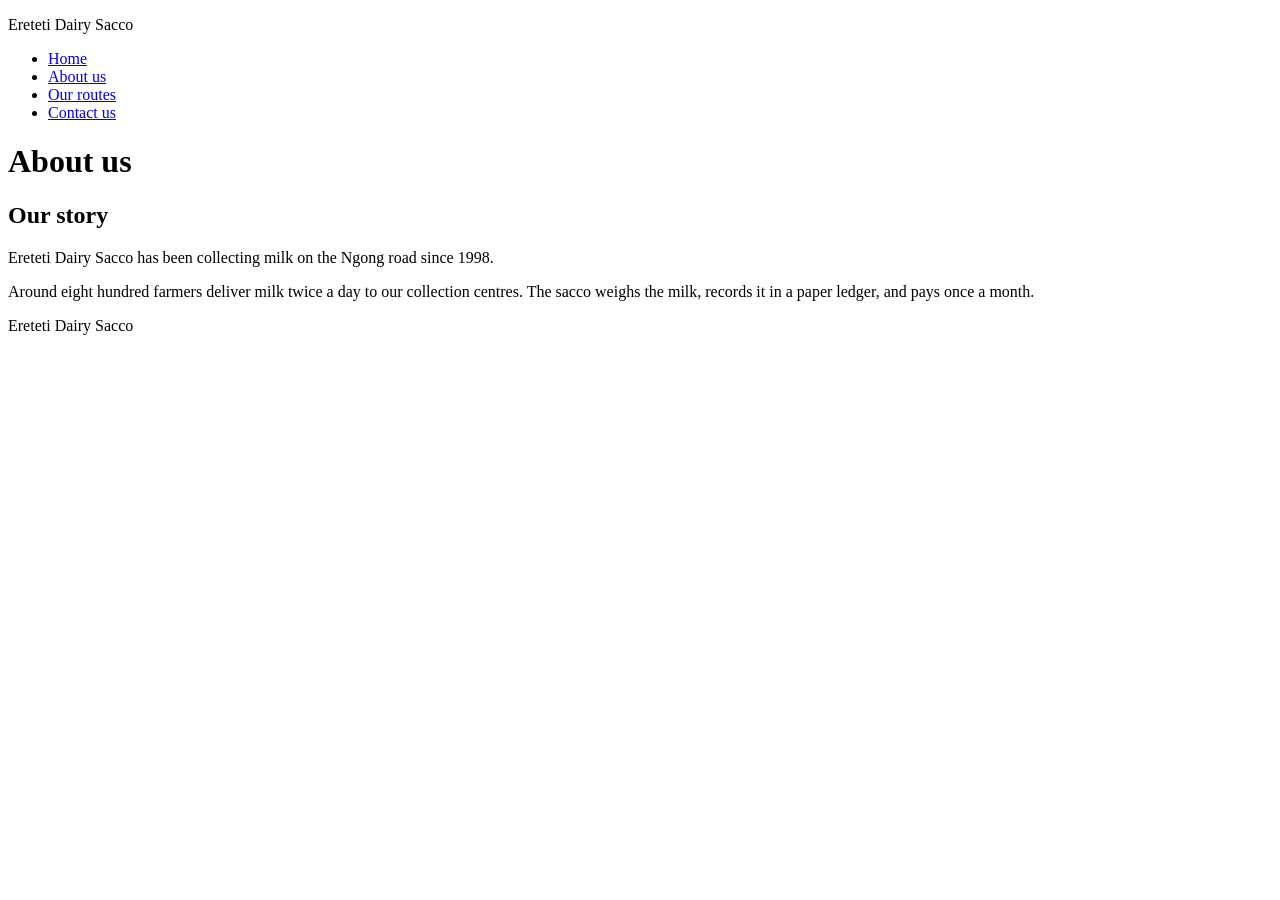
==== about.html @ 96ddd138 "Week 2 - the four pages, all validating" ====
<!DOCTYPE html>
<html lang="en">
<head>
  <meta charset="utf-8">
  <title>About us -Ereteti Dairy Sacco</title>
</head>
<body>
<header>
  <p>Ereteti Dairy Sacco</p>
</header>
<nav>
  <ul>
    <li><a href="index.html">Home</a></li>
    <li><a href="about.html">About us</a></li>
    <li><a href="routes.html">Our routes</a></li>
    <li><a href="contact.html">Contact us</a></li>
  </ul>
</nav>
<main>
  <h1>About us</h1>
  <section>
    <h2>Our story</h2>
    <p>Ereteti Dairy Sacco has been collecting milk on the Ngong road since 1998.</p>
    <p>Around eight hundred farmers deliver milk twice a day to our collection centres. The sacco weighs the milk, records it in a paper ledger, and pays once a month.</p>
    </section>
</main>
<footer>
    <p>Ereteti Dairy Sacco</p>
  </footer>
</body>
</html>
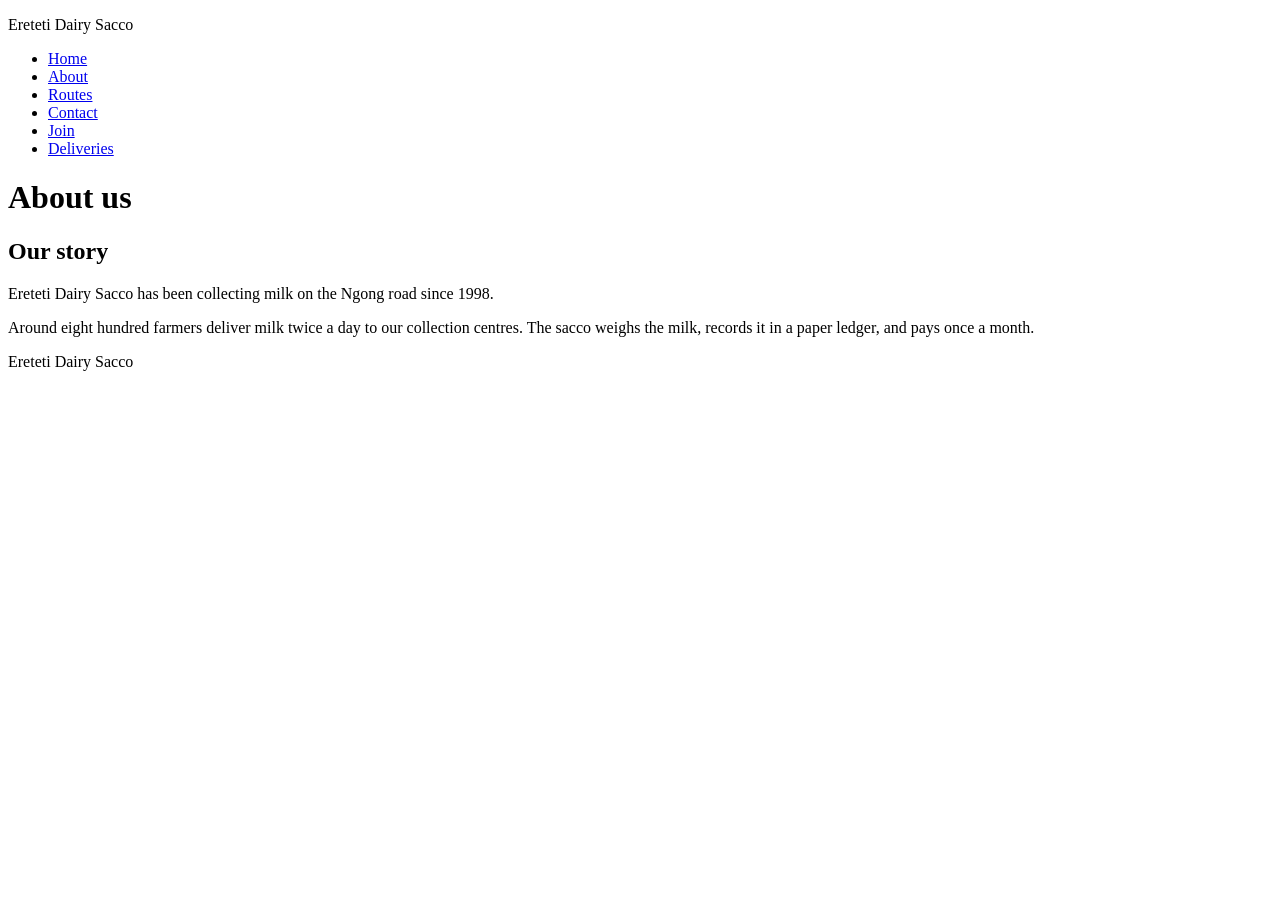
==== commit 93c0c1b3: "Week 3 — the register form and the deliveries table" ====
--- a/about.html
+++ b/about.html
@@ -11,9 +11,11 @@
 <nav>
   <ul>
     <li><a href="index.html">Home</a></li>
-    <li><a href="about.html">About us</a></li>
-    <li><a href="routes.html">Our routes</a></li>
-    <li><a href="contact.html">Contact us</a></li>
+    <li><a href="about.html">About</a></li>
+    <li><a href="routes.html">Routes</a></li>
+    <li><a href="contact.html">Contact</a></li>
+     <li><a href="register.html">Join</a></li>
+    <li><a href="deliveries.html">Deliveries</a></li>
   </ul>
 </nav>
 <main>
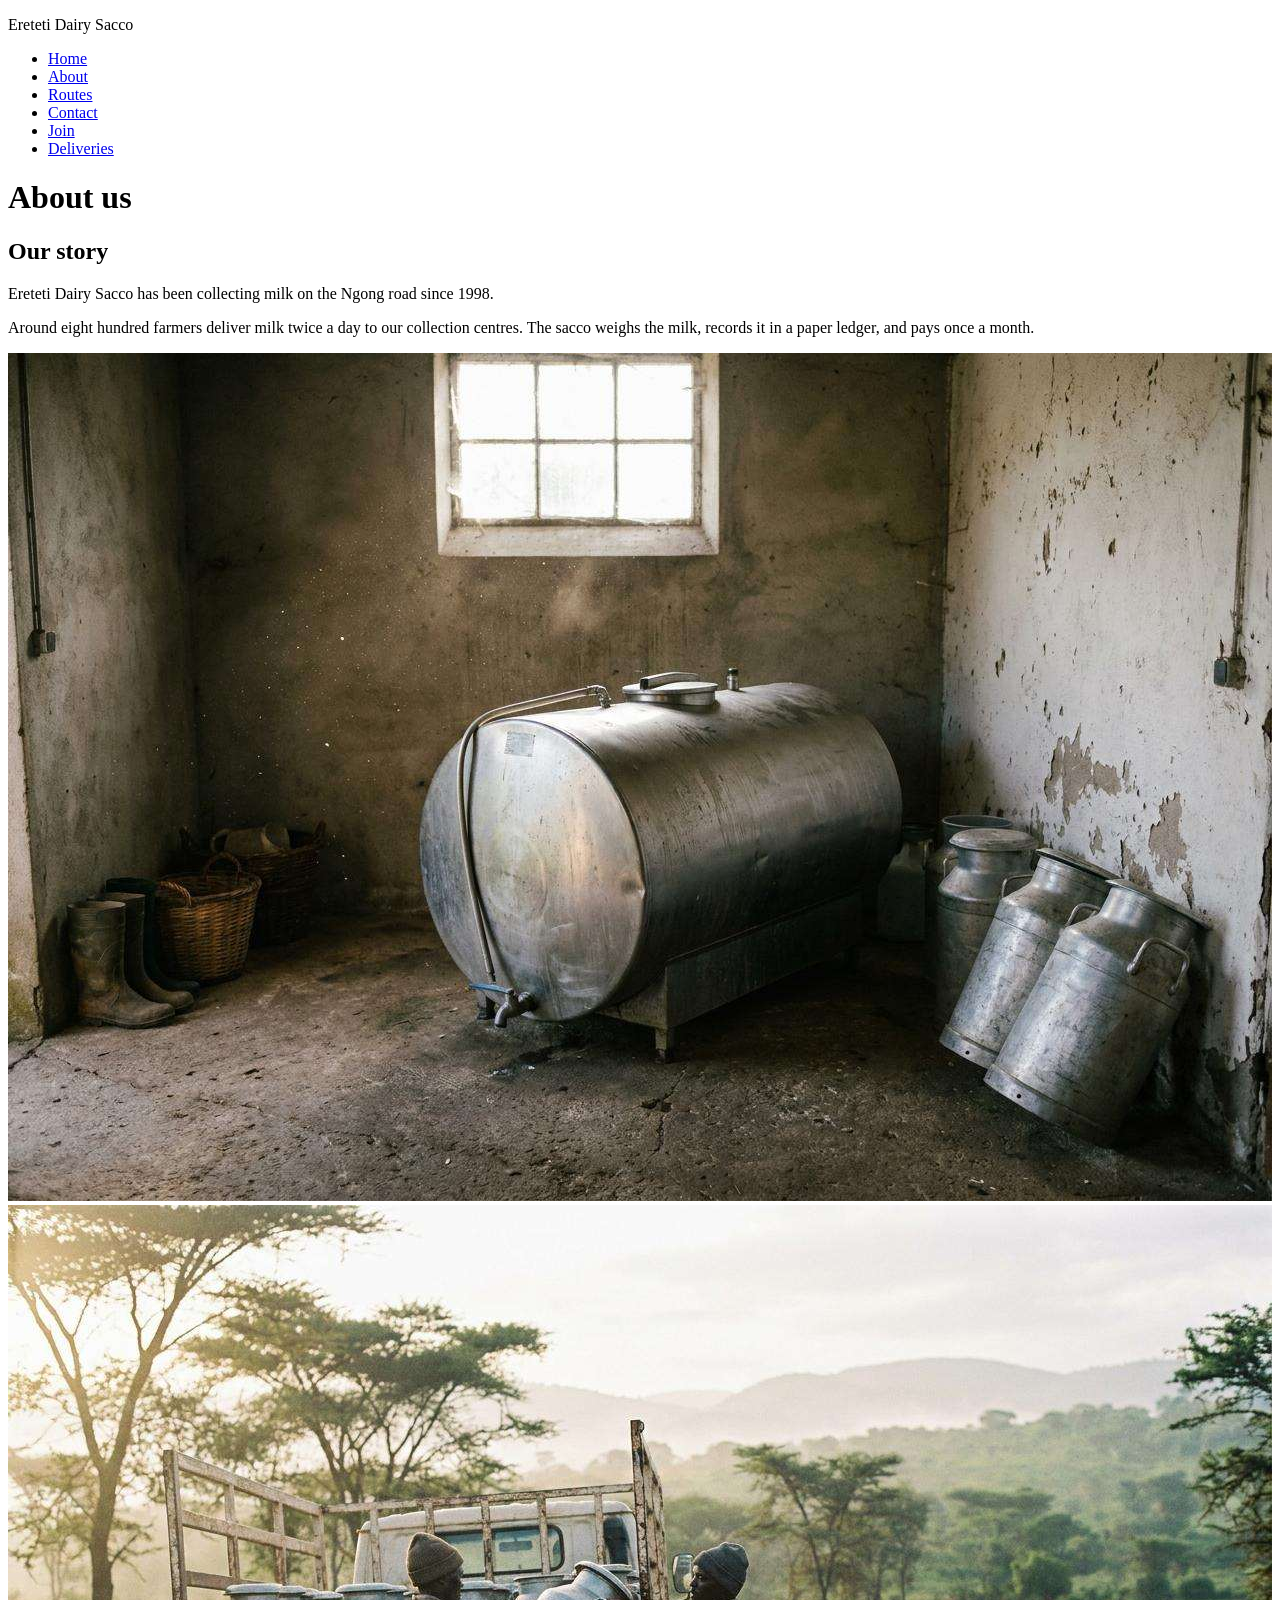
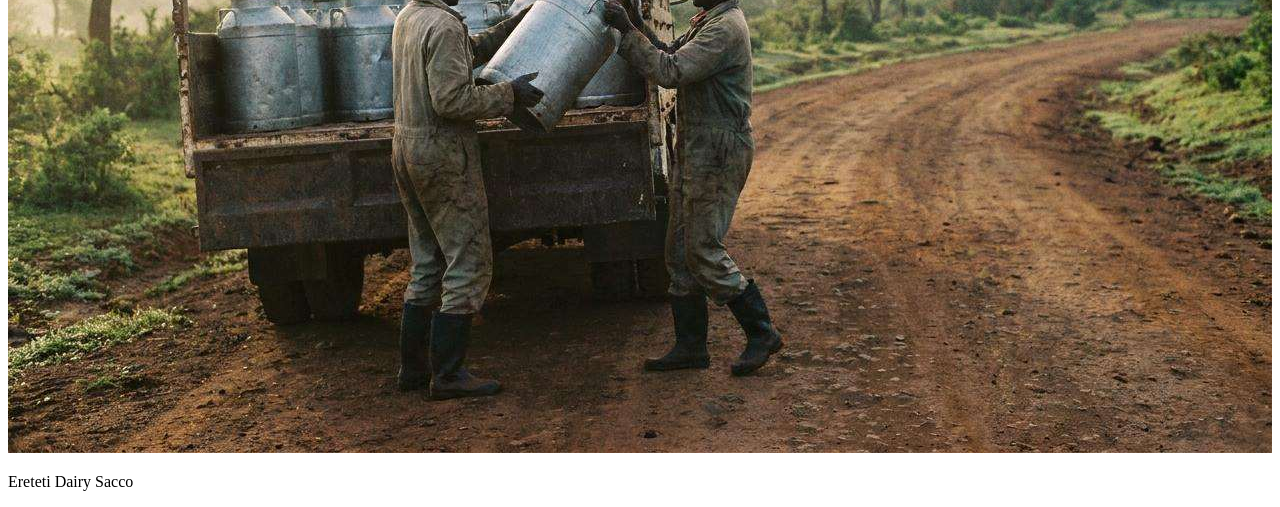
==== commit 270bc1d5: "Week 2 photos - add images to index and about" ====
--- a/about.html
+++ b/about.html
@@ -25,9 +25,12 @@
     <p>Ereteti Dairy Sacco has been collecting milk on the Ngong road since 1998.</p>
     <p>Around eight hundred farmers deliver milk twice a day to our collection centres. The sacco weighs the milk, records it in a paper ledger, and pays once a month.</p>
     </section>
+    <img src="img/first-cooler.jpg" alt="The first cooler, still in use at the Kiserian centre">
+    <img src="img/collection-lorry.jpg" alt="Churns loaded onto the lorry on the Ngong road at sunrise">
+
 </main>
 <footer>
     <p>Ereteti Dairy Sacco</p>
   </footer>
 </body>
-</html>+</html>
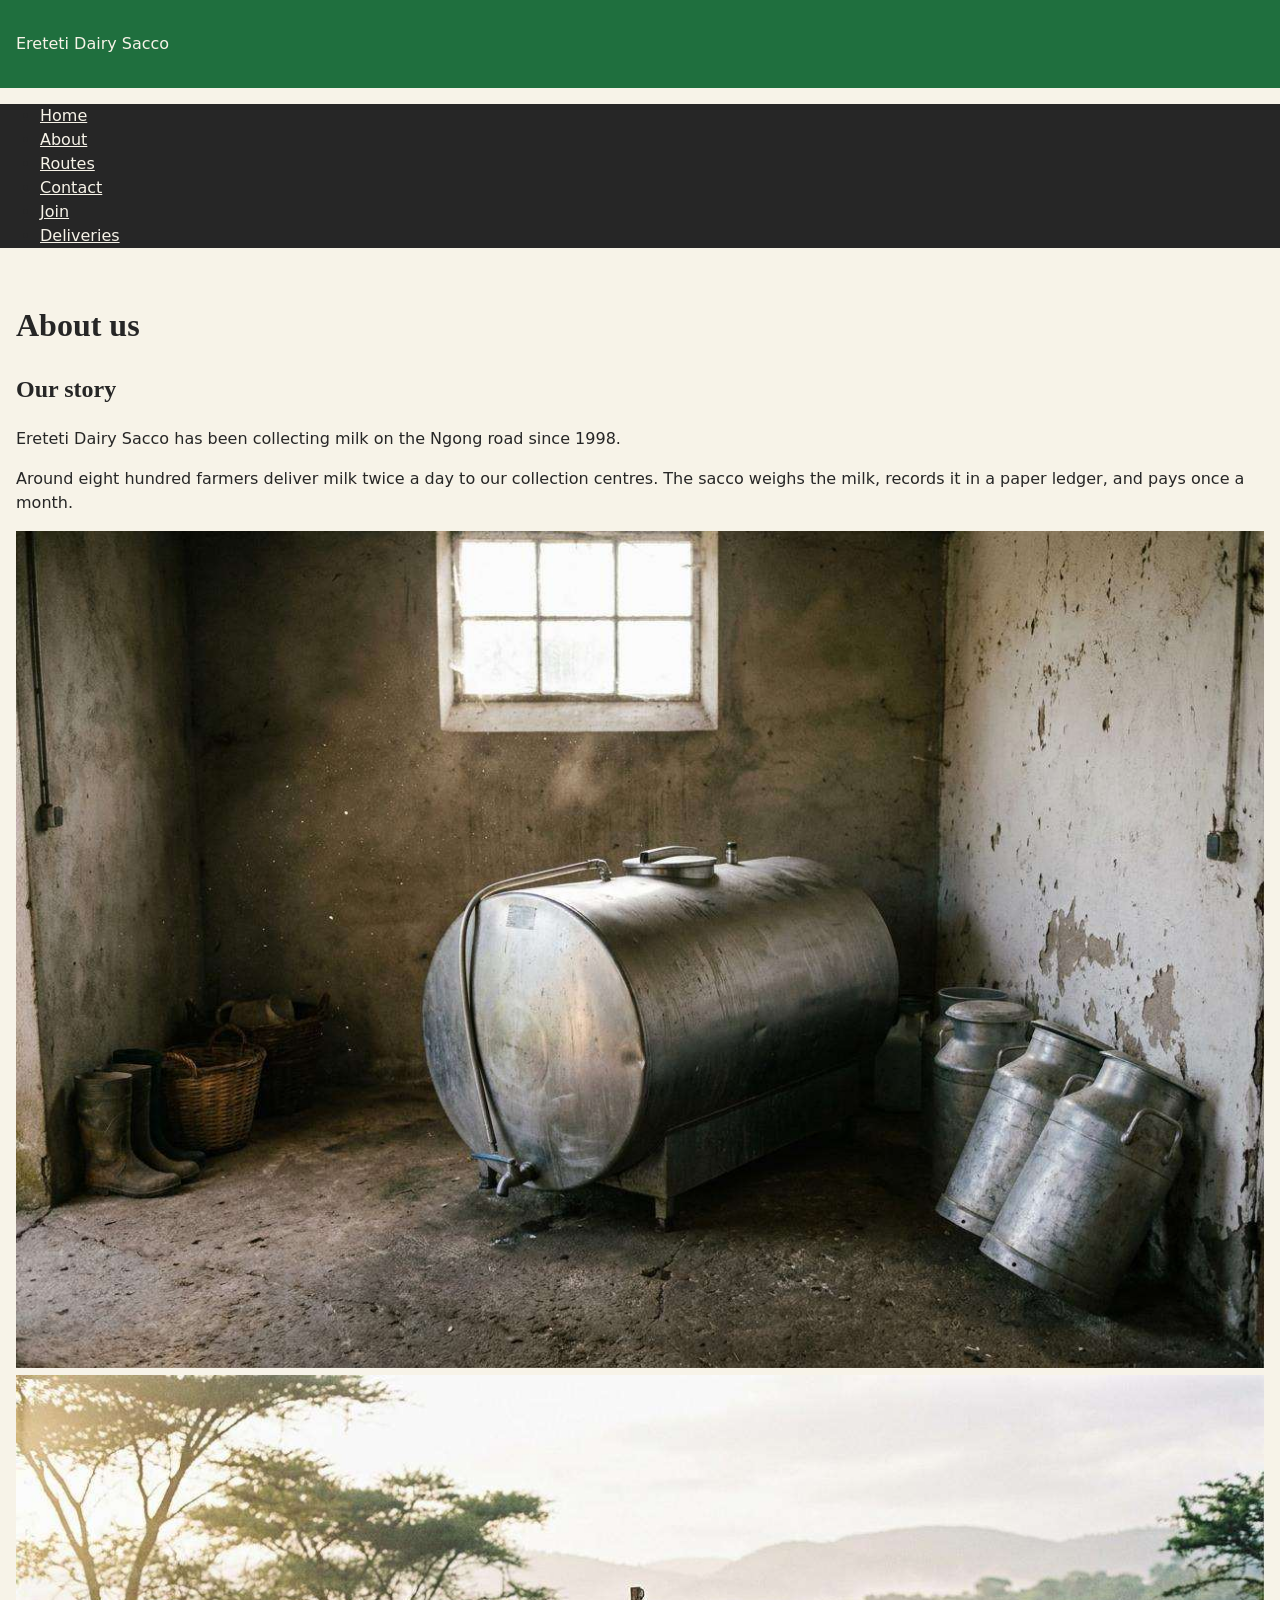
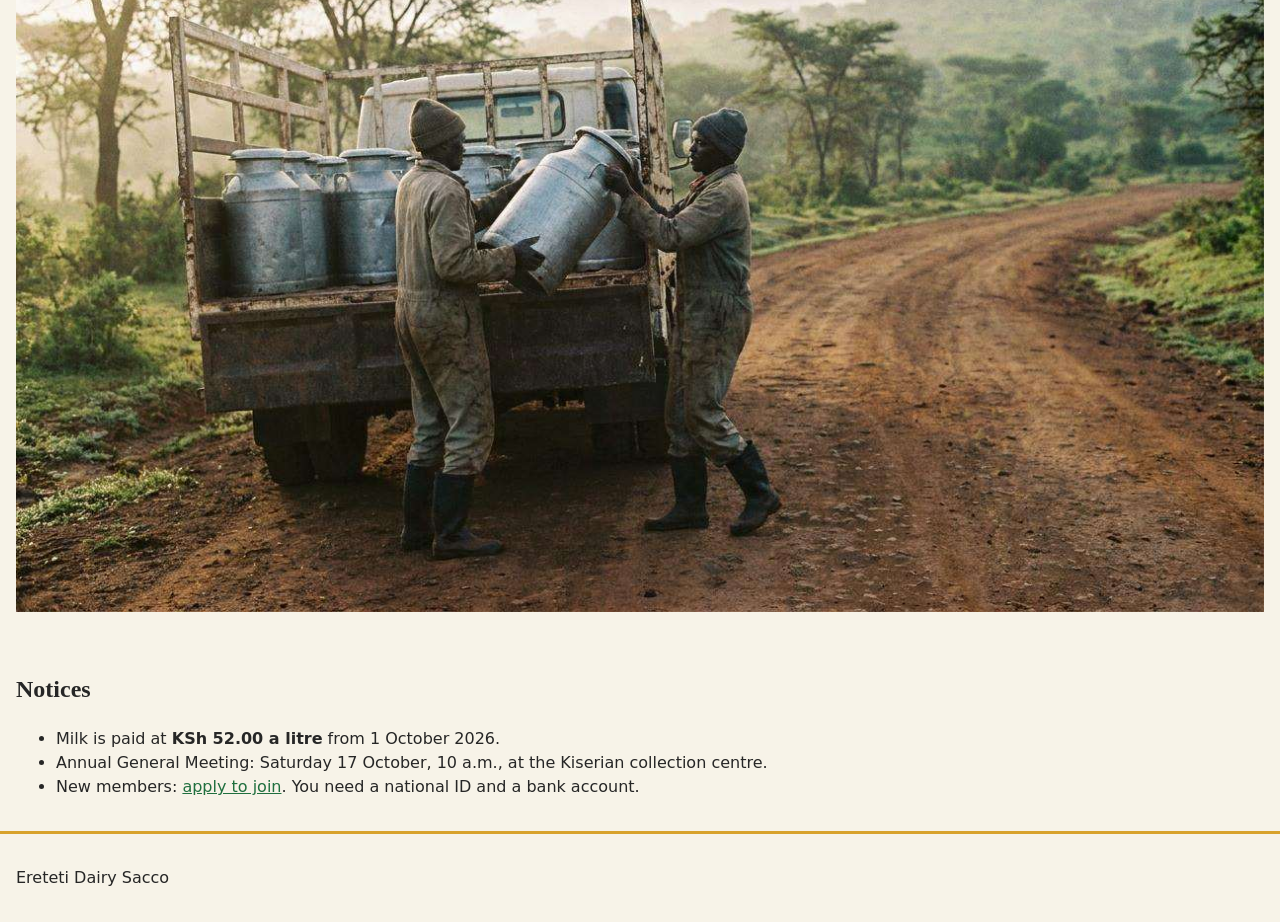
==== commit 60ea34e3: "Week 6 — the house style" ====
--- a/about.html
+++ b/about.html
@@ -1,7 +1,8 @@
 <!DOCTYPE html>
 <html lang="en">
 <head>
-  <meta charset="utf-8">
+  <meta charset="utf-8"<meta name="viewport" content="width=device-width, initial-scale=1">
+<link rel="stylesheet" href="css/style.css">
   <title>About us -Ereteti Dairy Sacco</title>
 </head>
 <body>
@@ -29,6 +30,14 @@
     <img src="img/collection-lorry.jpg" alt="Churns loaded onto the lorry on the Ngong road at sunrise">
 
 </main>
+<aside>
+  <h2>Notices</h2>
+  <ul>
+    <li>Milk is paid at <strong>KSh 52.00 a litre</strong> from 1 October 2026.</li>
+    <li>Annual General Meeting: Saturday 17 October, 10 a.m., at the Kiserian collection centre.</li>
+    <li>New members: <a href="register.html">apply to join</a>. You need a national ID and a bank account.</li>
+  </ul>
+</aside>
 <footer>
     <p>Ereteti Dairy Sacco</p>
   </footer>
--- a/css/style.css
+++ b/css/style.css
@@ -0,0 +1,28 @@
+* {
+  box-sizing: border-box;
+}
+
+body {
+  margin: 0;
+  background: #F7F3E8;
+  color: #262626;
+  font-family: "Source Sans 3", system-ui, sans-serif;
+  line-height: 1.5;
+}
+
+h1, h2 {
+  font-family: "Source Serif 4", Georgia, serif;
+  font-weight: 600;
+}
+header { background: #1F6F3E; color: #F7F3E8; }
+nav { background: #262626; }
+nav a { color: #F7F3E8; }
+a { color: #1F6F3E; }
+header, main, aside, footer { padding: 1rem; }
+footer { border-top: 3px solid #D8A22B; }
+img { max-width: 100%; height: auto; }
+th, td { padding: .4rem .75rem; border-bottom: 1px solid #c9c2ad; }
+thead th { background: #1F6F3E; color: #F7F3E8; }
+label { display: block; margin-top: .75rem; }
+input, select, button { font: inherit; padding: .4rem .6rem; max-width: 100%; }
+button { background: #1F6F3E; color: #F7F3E8; border: 0; padding: .6rem 1.2rem; margin-top: 1rem; }
